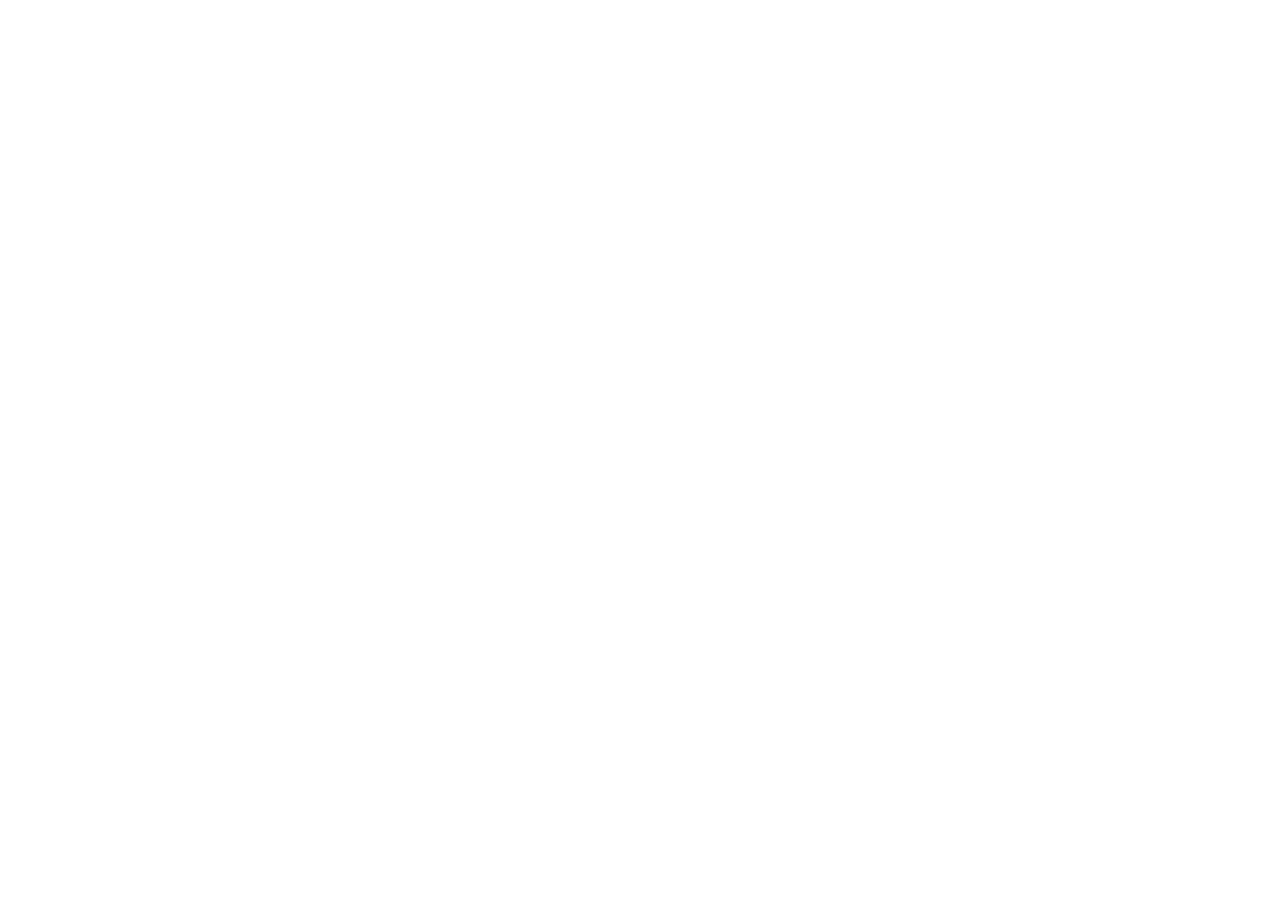
==== index.html @ 8446bedb "html, css and images" ====
<!DOCTYPE html>
<html lang="it">

    <head>
        <link rel="stylesheet" href="css/style.css">
    </head>

    <body>
        <!-- intestazione con logo e sfondo -->
        <header>
            <!-- logo -->
            <!-- background -->
        </header>

        <main>
            <section class="first section">
                <div>
                <!-- title-->
                <!-- subtitle -->
                </div>
                <div>
                    <!-- images -->
                    <!-- didascalia -->
                </div>
            </section>

            <section>
                <p></p>
                <!-- unordered list -->
            </section>

            <section>
                <!-- tabella -->
            </section>

            <section>
                <p></p>
            </section>

            <footer>
                <nav>
                    <!-- title -->
                    <!-- image whit text -->
                    <!-- image whit text -->
                </nav>
            </footer>

        </main>
    </body>
</html>
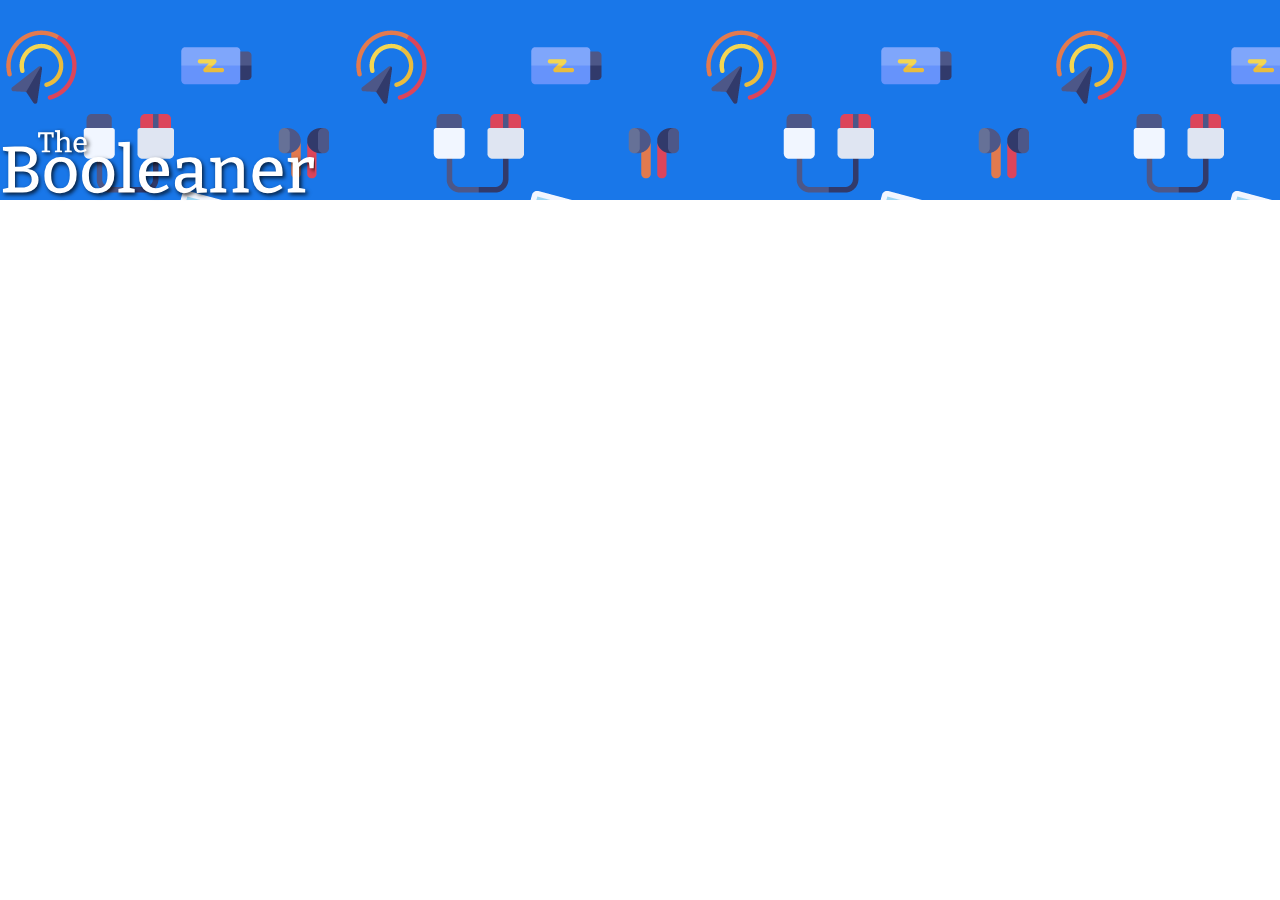
==== commit 421b39c9: "header with logo and background" ====
--- a/index.html
+++ b/index.html
@@ -9,7 +9,7 @@
         <!-- intestazione con logo e sfondo -->
         <header>
             <!-- logo -->
-            <!-- background -->
+            <img src="img/logo.svg" alt="" id="logo">
         </header>
 
         <main>
--- a/css/style.css
+++ b/css/style.css
@@ -0,0 +1,15 @@
+*{
+    margin: 0;
+    box-sizing: border-box;
+}
+
+#logo{
+    height: 40%;
+    margin-top: 10%;
+}
+header{
+    background-image: url(../img/pattern.png);
+    height: 200px;
+    width: 100%;
+    background-color: #1977e9;
+}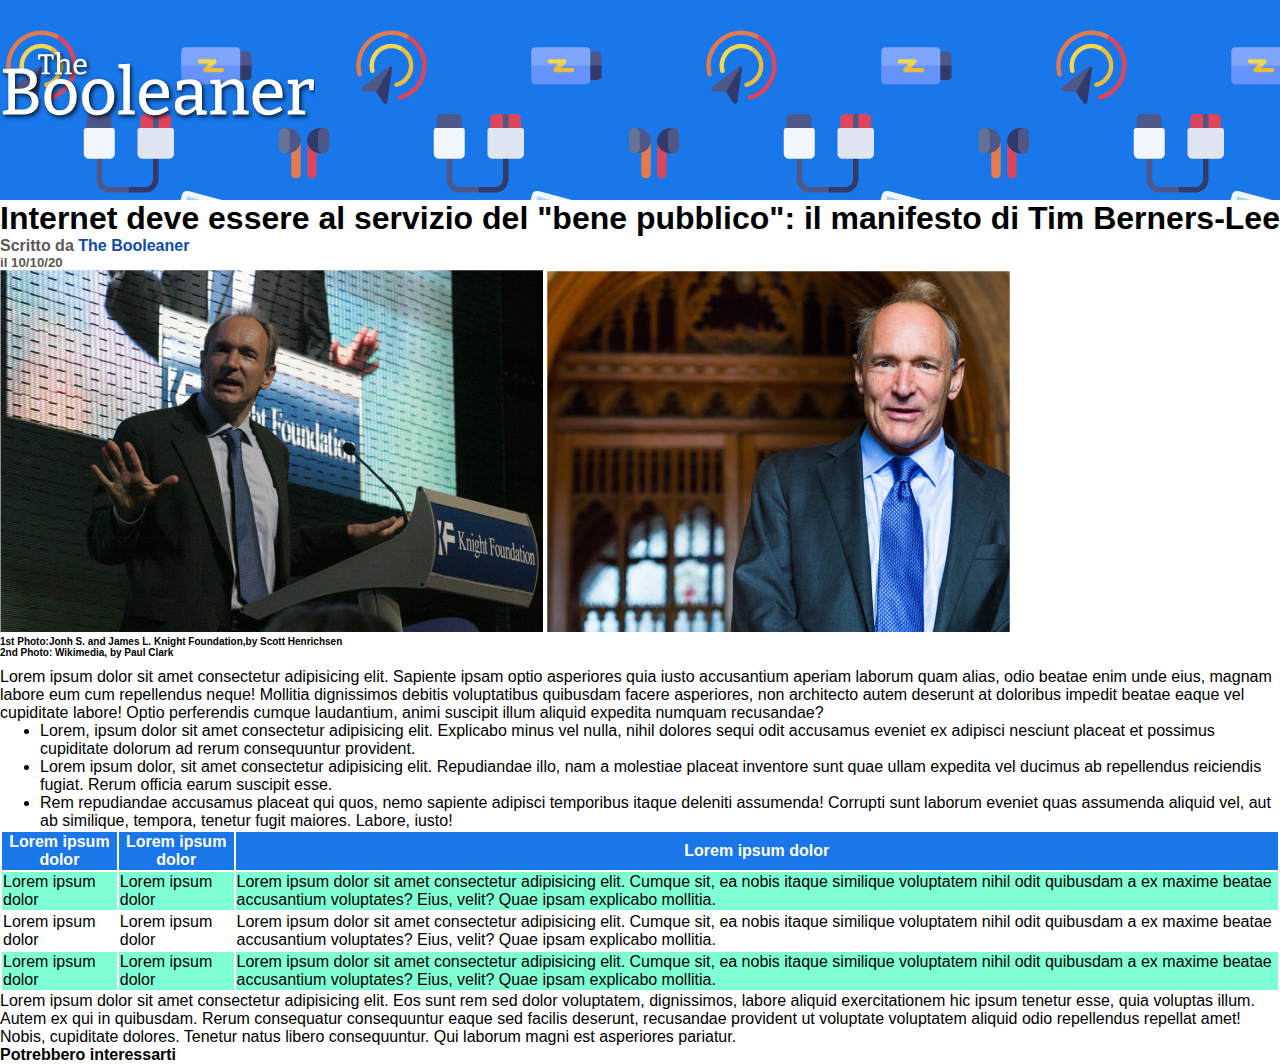
==== commit 31d97618: "main: images, paragraphs and table" ====
--- a/index.html
+++ b/index.html
@@ -2,6 +2,7 @@
 <html lang="it">
 
     <head>
+        <title>Tim Berners-Lee</title>
         <link rel="stylesheet" href="css/style.css">
     </head>
 
@@ -13,38 +14,117 @@
         </header>
 
         <main>
-            <section class="first section">
+            <section>
                 <div>
                 <!-- title-->
+                <h1>
+                    Internet deve essere al servizio del "bene pubblico": il manifesto di Tim Berners-Lee
+                </h1>
                 <!-- subtitle -->
+                <h4 class="grey_text">
+                    Scritto da <spam class="blue_text">The Booleaner</spam>
+                </h4>
+                <h5 class="grey_text">
+                    il 10/10/20
+                </h5>
                 </div>
-                <div>
+                <div id="images">
                     <!-- images -->
+                    <img src="img/tim-1.jpg" alt=" T. Benernes-Lee talk to the fondation">
+                    <img src="img/tim-2.jpg" alt="photo by T. Benernes-Lee">
                     <!-- didascalia -->
+                    <h5 id="didascalia">1st Photo:Jonh S. and James L. Knight Foundation,by Scott Henrichsen <br>
+                    2nd Photo: Wikimedia, by Paul Clark</h5>
                 </div>
             </section>
 
             <section>
-                <p></p>
+                <p>Lorem ipsum dolor sit amet consectetur adipisicing elit. Sapiente ipsam optio asperiores quia iusto accusantium aperiam laborum quam alias, odio beatae enim unde eius, magnam labore eum cum repellendus neque!
+                <span class="yellow_background">Mollitia dignissimos debitis</span> voluptatibus quibusdam facere asperiores, non architecto autem deserunt at doloribus impedit beatae eaque vel cupiditate labore! Optio perferendis cumque laudantium, animi suscipit illum aliquid expedita numquam recusandae?
+                </p>
                 <!-- unordered list -->
+                <ul>
+                    <li>
+                        Lorem, ipsum dolor sit amet consectetur adipisicing elit. Explicabo minus vel nulla, nihil dolores sequi odit accusamus eveniet ex adipisci nesciunt placeat et possimus cupiditate dolorum ad rerum consequuntur provident.
+                    </li>
+                    <li>
+                        Lorem ipsum dolor, sit amet consectetur adipisicing elit. Repudiandae illo, nam a molestiae placeat inventore sunt quae ullam expedita vel ducimus ab repellendus reiciendis fugiat. Rerum officia earum suscipit esse.
+                    </li>
+                    <li>Rem repudiandae accusamus placeat qui quos, nemo sapiente adipisci temporibus itaque deleniti assumenda! Corrupti sunt laborum eveniet quas assumenda aliquid vel, aut ab similique, tempora, tenetur fugit maiores. Labore, iusto!</li>
+                </ul>
             </section>
 
             <section>
                 <!-- tabella -->
+                <table>
+                    <thead>
+                        <tr>
+                            <th>
+                                Lorem ipsum dolor
+                            </th>
+                            <th>
+                                Lorem ipsum dolor
+                            </th>
+                            <th>
+                                Lorem ipsum dolor
+                            </th>
+                        </tr>
+                    </thead>
+                    <tbody>
+                        <tr class="light_blue_background">
+                            <td>
+                                Lorem ipsum dolor
+                            </td>
+                            <td>
+                                Lorem ipsum dolor
+                            </td>
+                            <td>
+                                Lorem ipsum dolor sit amet consectetur adipisicing elit. Cumque sit, ea nobis itaque similique voluptatem nihil odit quibusdam a ex maxime beatae accusantium voluptates? Eius, velit? Quae ipsam explicabo mollitia.
+                            </td>
+                        </tr>
+
+                        <tr>
+                            <td>
+                                Lorem ipsum dolor
+                            </td>
+                            <td>
+                                Lorem ipsum dolor
+                            </td>
+                            <td>
+                                Lorem ipsum dolor sit amet consectetur adipisicing elit. Cumque sit, ea nobis itaque similique voluptatem nihil odit quibusdam a ex maxime beatae accusantium voluptates? Eius, velit? Quae ipsam explicabo mollitia.
+                            </td>
+                        </tr>
+
+                        <tr class="light_blue_background">
+                            <td>
+                                Lorem ipsum dolor
+                            </td>
+                            <td>
+                                Lorem ipsum dolor
+                            </td>
+                            <td>
+                                Lorem ipsum dolor sit amet consectetur adipisicing elit. Cumque sit, ea nobis itaque similique voluptatem nihil odit quibusdam a ex maxime beatae accusantium voluptates? Eius, velit? Quae ipsam explicabo mollitia.
+                            </td>
+                        </tr>
+                    </tbody>
+                </table>
             </section>
 
             <section>
-                <p></p>
+                <p>Lorem ipsum dolor sit amet consectetur adipisicing elit. Eos sunt rem sed dolor voluptatem, dignissimos, labore aliquid exercitationem hic ipsum tenetur esse, quia voluptas illum. Autem ex qui in quibusdam.
+                Rerum consequatur consequuntur eaque sed facilis deserunt, recusandae provident ut voluptate voluptatem aliquid odio repellendus repellat amet! Nobis, cupiditate dolores. Tenetur natus libero consequuntur. Qui laborum magni est asperiores pariatur.</p>
             </section>
+        </main>
 
-            <footer>
-                <nav>
-                    <!-- title -->
-                    <!-- image whit text -->
-                    <!-- image whit text -->
-                </nav>
-            </footer>
+         <footer>
+                
+            <!-- title -->
+            <h4>Potrebbero interessarti</h4>
+            <!-- image whit text -->
+            <!-- image whit text -->
+                
+        </footer>
 
-        </main>
+        
     </body>
 </html>--- a/css/style.css
+++ b/css/style.css
@@ -3,13 +3,39 @@
     box-sizing: border-box;
 }
 
+body{
+    font-family: 'Roboto', sans-serif;
+}
+
 #logo{
     height: 40%;
-    margin-top: 10%;
+    margin-top: 50px;
 }
 header{
     background-image: url(../img/pattern.png);
     height: 200px;
     width: 100%;
     background-color: #1977e9;
+}
+
+.grey_text{
+    color: rgb(94, 87, 87);
+}
+
+.blue_text{
+    color: rgb(12, 75, 170);
+}
+
+#didascalia{
+    font-size: 10px;
+    margin-bottom: 10px;
+}
+
+th{
+    background-color: #1977e9;
+    color: white;
+}
+
+.light_blue_background{
+    background-color: aquamarine;
 }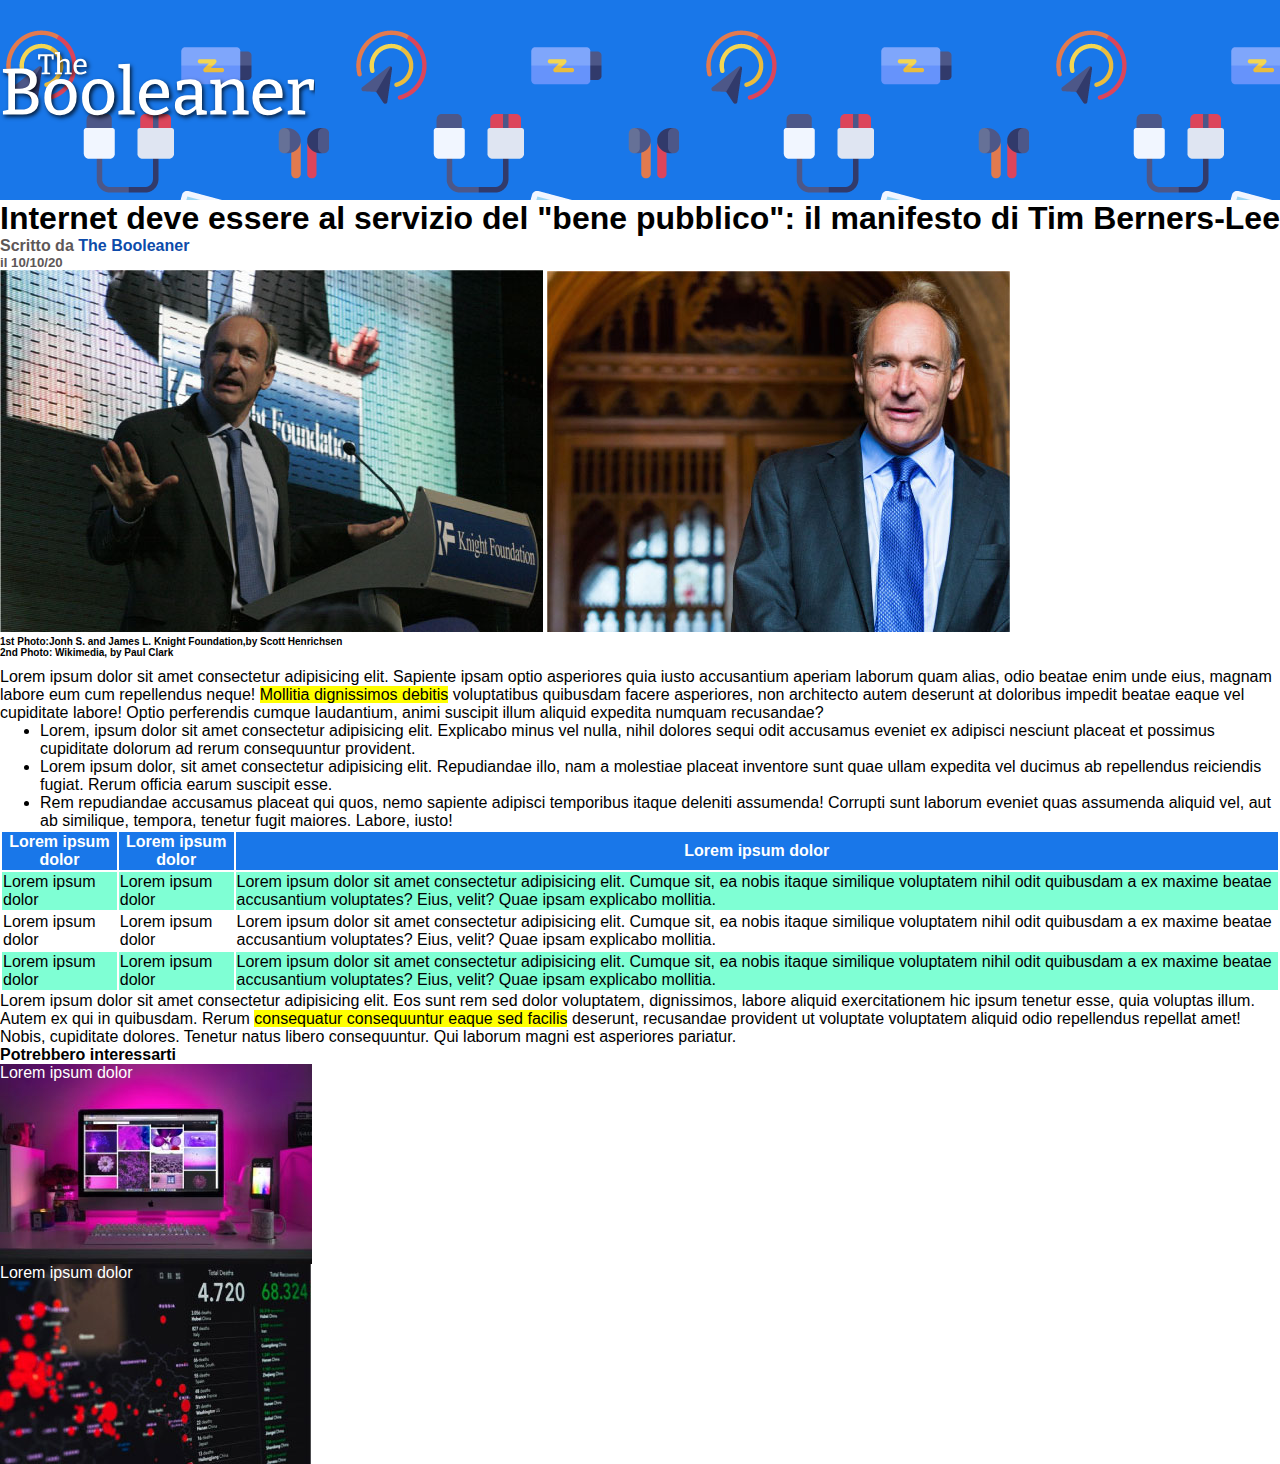
==== commit 5a1be930: "footer" ====
--- a/index.html
+++ b/index.html
@@ -112,19 +112,18 @@
 
             <section>
                 <p>Lorem ipsum dolor sit amet consectetur adipisicing elit. Eos sunt rem sed dolor voluptatem, dignissimos, labore aliquid exercitationem hic ipsum tenetur esse, quia voluptas illum. Autem ex qui in quibusdam.
-                Rerum consequatur consequuntur eaque sed facilis deserunt, recusandae provident ut voluptate voluptatem aliquid odio repellendus repellat amet! Nobis, cupiditate dolores. Tenetur natus libero consequuntur. Qui laborum magni est asperiores pariatur.</p>
+                Rerum <span class="yellow_background">consequatur consequuntur eaque sed facilis</span> deserunt, recusandae provident ut voluptate voluptatem aliquid odio repellendus repellat amet! Nobis, cupiditate dolores. Tenetur natus libero consequuntur. Qui laborum magni est asperiores pariatur.</p>
             </section>
         </main>
 
          <footer>
-                
             <!-- title -->
             <h4>Potrebbero interessarti</h4>
             <!-- image whit text -->
+            <div class="monitor ">Lorem ipsum dolor</div>
             <!-- image whit text -->
-                
+            <div class="graph">Lorem ipsum dolor</div>
         </footer>
 
-        
     </body>
 </html>--- a/css/style.css
+++ b/css/style.css
@@ -31,6 +31,10 @@
     margin-bottom: 10px;
 }
 
+.yellow_background{
+    background-color: yellow;
+}
+
 th{
     background-color: #1977e9;
     color: white;
@@ -38,4 +42,21 @@
 
 .light_blue_background{
     background-color: aquamarine;
-}+}
+
+.monitor{
+    background-image: url("../img/monitor.jpg");
+  
+}
+
+.graph{
+    background-image: url("../img/graph.jpg");    
+}
+
+.monitor,.graph{
+    height: 200px;
+    background-repeat: no-repeat;
+    color: white;
+    font-size: bold;
+}
+
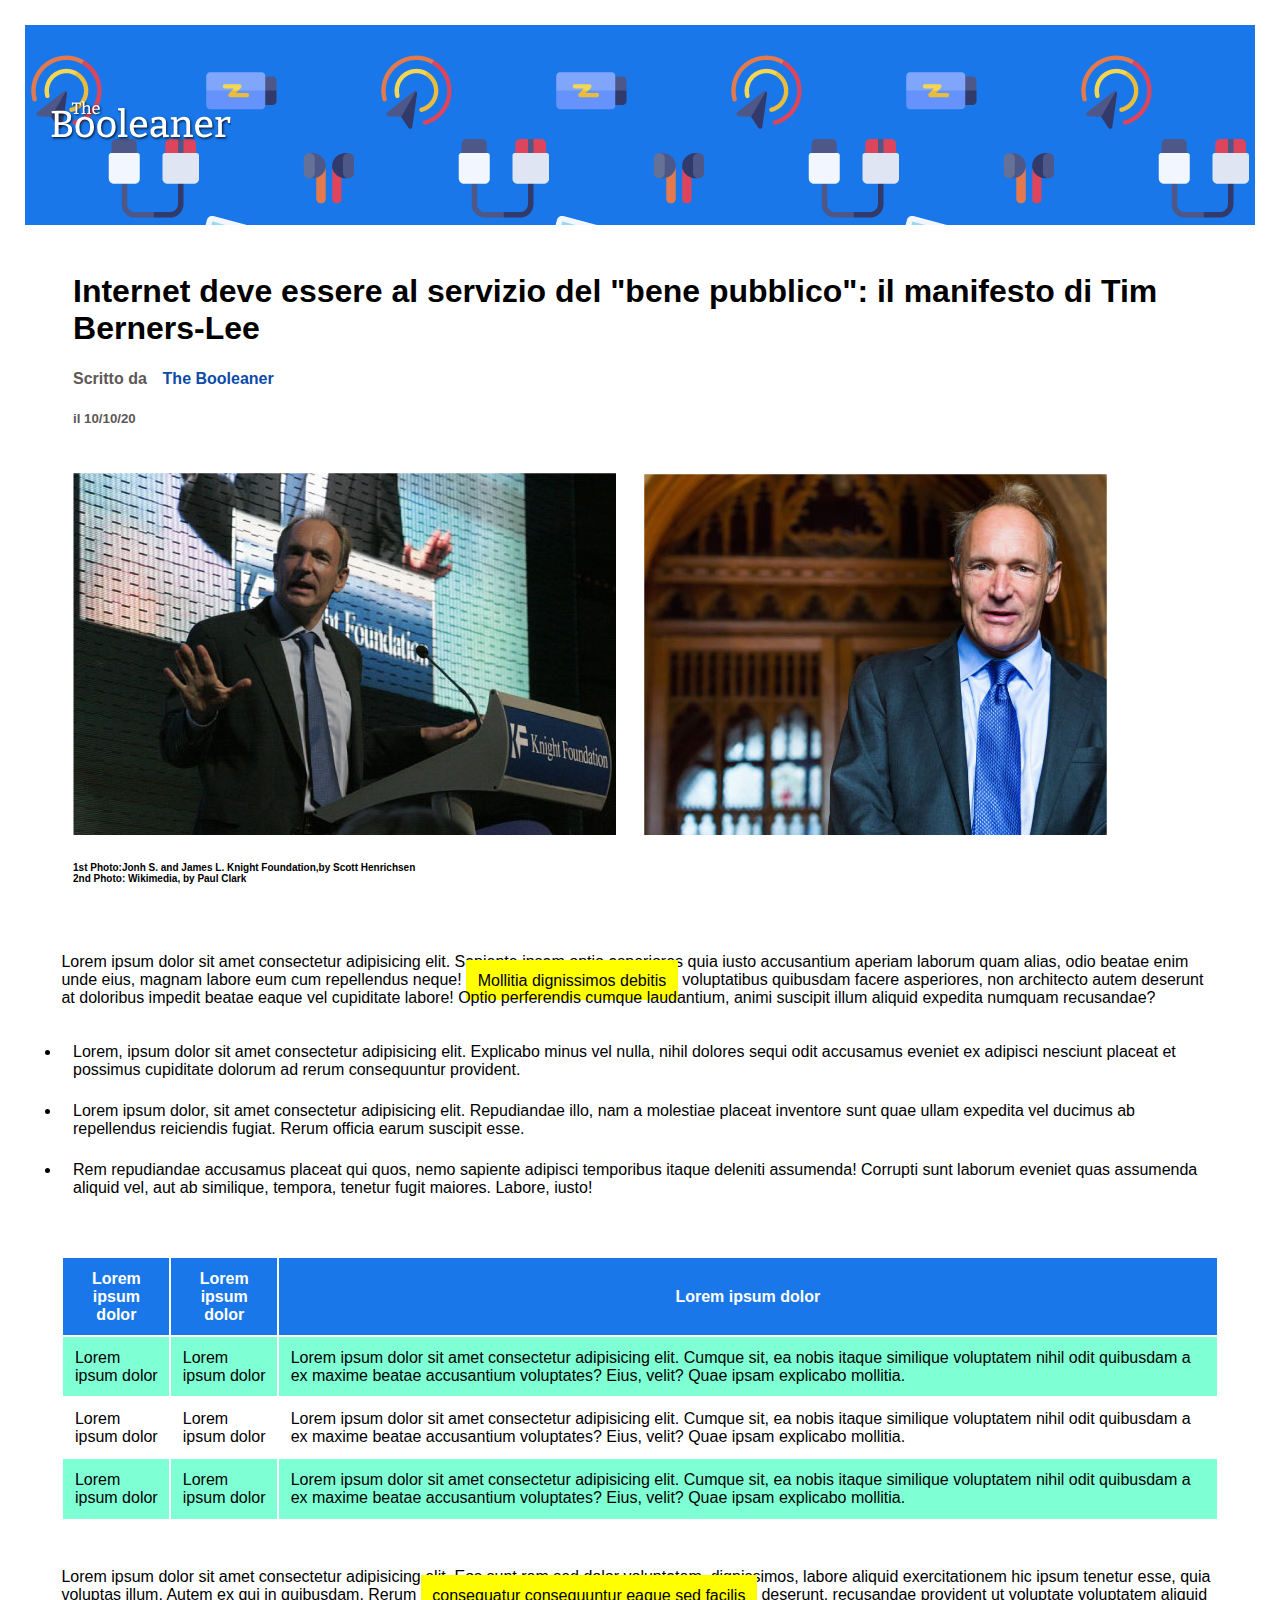
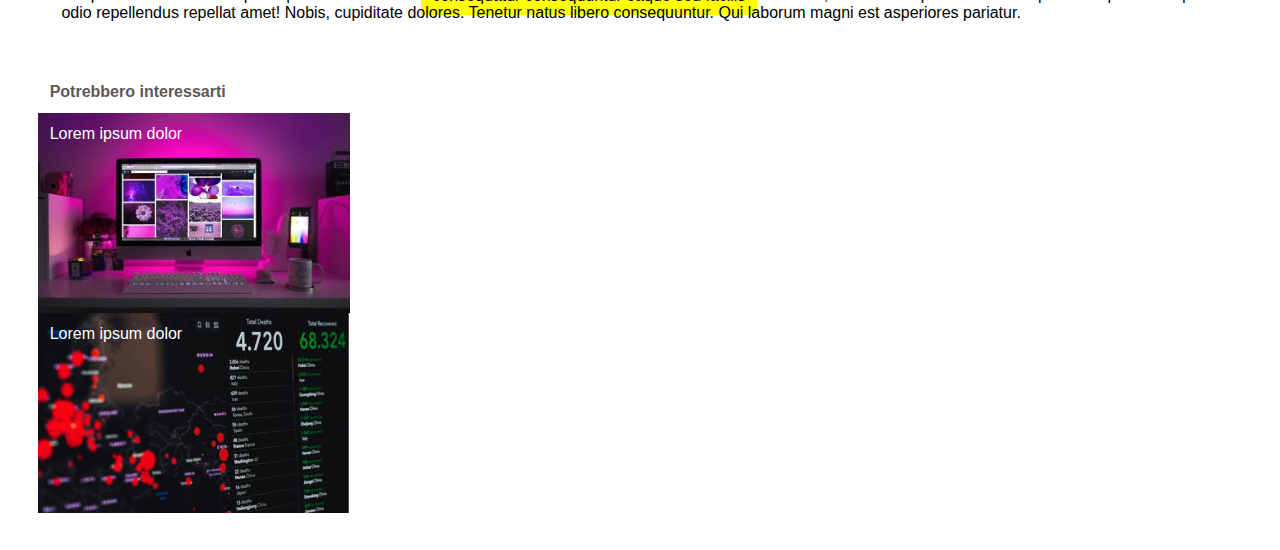
==== commit 2d940bfa: "add padding and last touches" ====
--- a/index.html
+++ b/index.html
@@ -118,7 +118,7 @@
 
          <footer>
             <!-- title -->
-            <h4>Potrebbero interessarti</h4>
+            <h4 class="grey_text">Potrebbero interessarti</h4>
             <!-- image whit text -->
             <div class="monitor ">Lorem ipsum dolor</div>
             <!-- image whit text -->
--- a/css/style.css
+++ b/css/style.css
@@ -1,6 +1,7 @@
 *{
     margin: 0;
     box-sizing: border-box;
+    padding: 1%;
 }
 
 body{
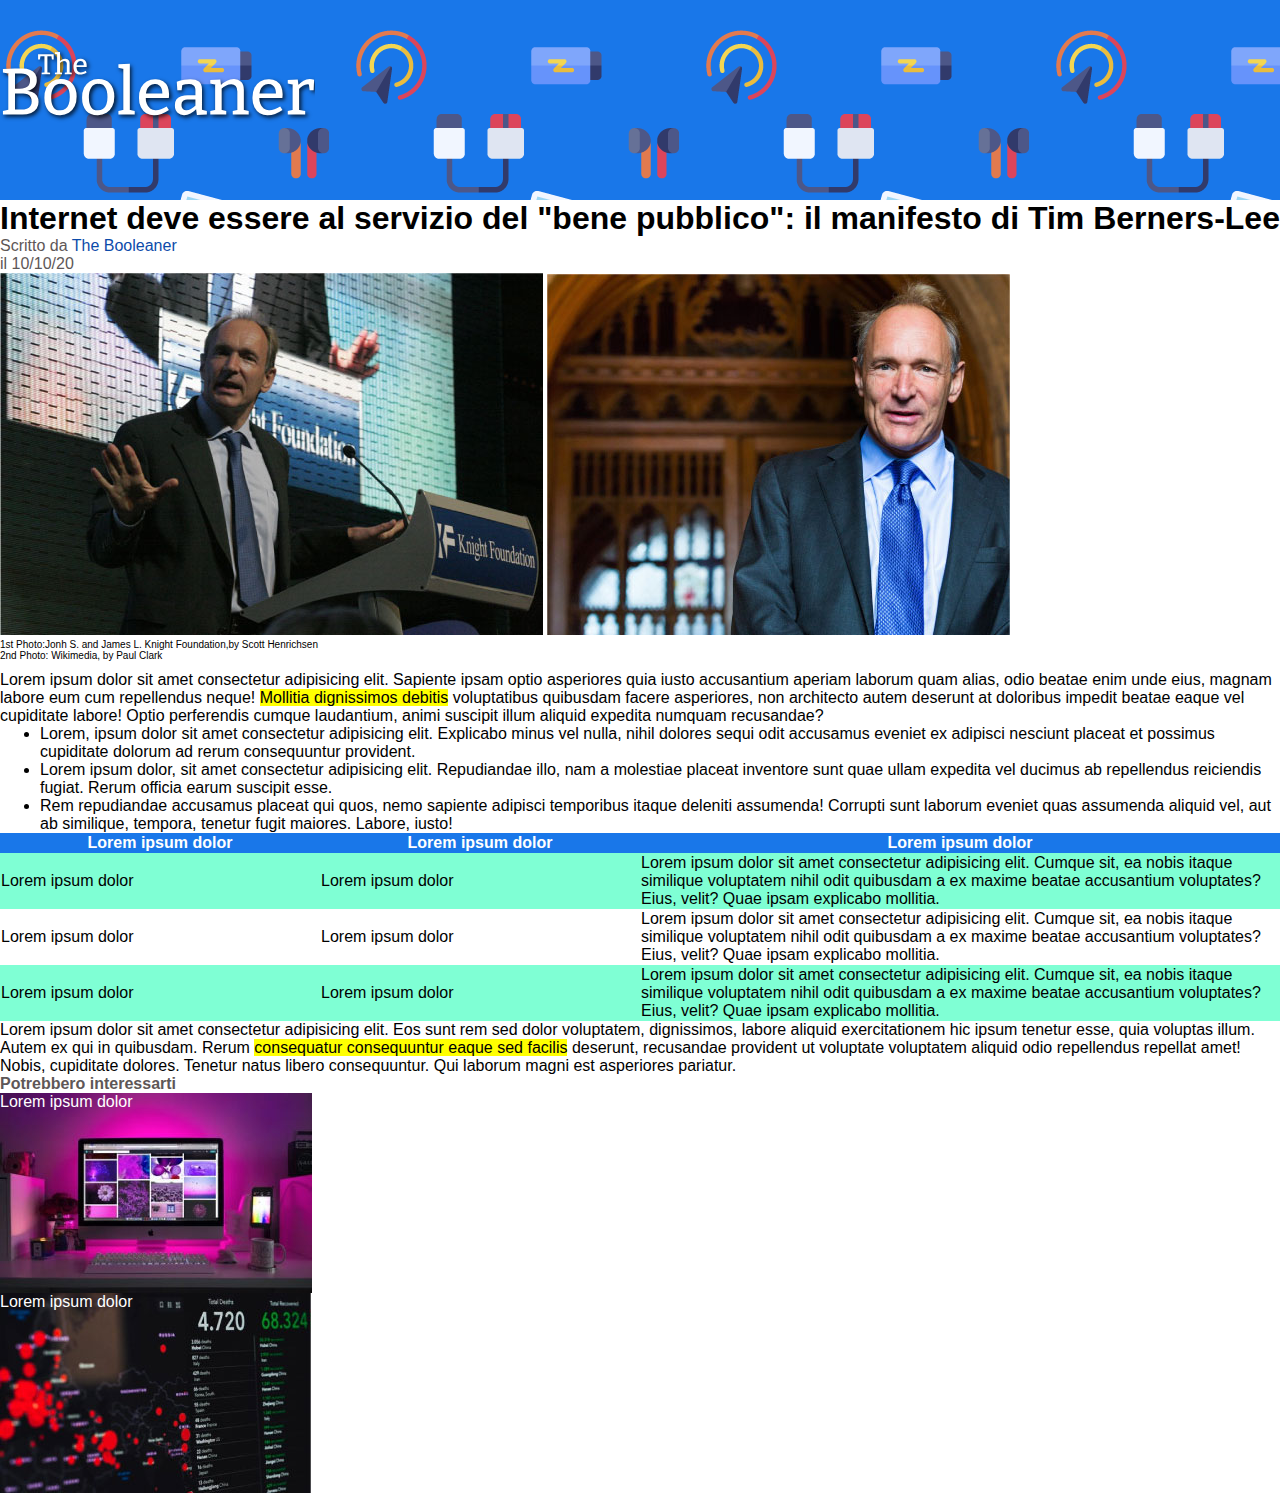
==== commit 3ff5ce74: "tag and table corrections" ====
--- a/index.html
+++ b/index.html
@@ -14,31 +14,30 @@
         </header>
 
         <main>
-            <section>
-                <div>
+            <section class="title_images_figcaption">
+                
                 <!-- title-->
                 <h1>
                     Internet deve essere al servizio del "bene pubblico": il manifesto di Tim Berners-Lee
                 </h1>
                 <!-- subtitle -->
-                <h4 class="grey_text">
-                    Scritto da <spam class="blue_text">The Booleaner</spam>
-                </h4>
-                <h5 class="grey_text">
+                <div class="grey_text">
+                    Scritto da <spam class="blue_text">The Booleaner</spam><br>
                     il 10/10/20
-                </h5>
                 </div>
-                <div id="images">
+                
+                <figure id="images">
                     <!-- images -->
                     <img src="img/tim-1.jpg" alt=" T. Benernes-Lee talk to the fondation">
                     <img src="img/tim-2.jpg" alt="photo by T. Benernes-Lee">
                     <!-- didascalia -->
-                    <h5 id="didascalia">1st Photo:Jonh S. and James L. Knight Foundation,by Scott Henrichsen <br>
-                    2nd Photo: Wikimedia, by Paul Clark</h5>
-                </div>
+                    <figcaption id="didascalia">1st Photo:Jonh S. and James L. Knight Foundation,by Scott Henrichsen <br>
+                    2nd Photo: Wikimedia, by Paul Clark
+                    </figcaption>
+                </figure>
             </section>
 
-            <section>
+            <section class="paragraph_ul_table">
                 <p>Lorem ipsum dolor sit amet consectetur adipisicing elit. Sapiente ipsam optio asperiores quia iusto accusantium aperiam laborum quam alias, odio beatae enim unde eius, magnam labore eum cum repellendus neque!
                 <span class="yellow_background">Mollitia dignissimos debitis</span> voluptatibus quibusdam facere asperiores, non architecto autem deserunt at doloribus impedit beatae eaque vel cupiditate labore! Optio perferendis cumque laudantium, animi suscipit illum aliquid expedita numquam recusandae?
                 </p>
@@ -52,9 +51,7 @@
                     </li>
                     <li>Rem repudiandae accusamus placeat qui quos, nemo sapiente adipisci temporibus itaque deleniti assumenda! Corrupti sunt laborum eveniet quas assumenda aliquid vel, aut ab similique, tempora, tenetur fugit maiores. Labore, iusto!</li>
                 </ul>
-            </section>
-
-            <section>
+           
                 <!-- tabella -->
                 <table>
                     <thead>
@@ -65,7 +62,7 @@
                             <th>
                                 Lorem ipsum dolor
                             </th>
-                            <th>
+                            <th id="third_colum">
                                 Lorem ipsum dolor
                             </th>
                         </tr>
--- a/css/style.css
+++ b/css/style.css
@@ -1,7 +1,7 @@
 *{
     margin: 0;
     box-sizing: border-box;
-    padding: 1%;
+    /* padding: 1%; */
 }
 
 body{
@@ -34,11 +34,20 @@
 
 .yellow_background{
     background-color: yellow;
+    /* padding: 0%; */
+}
+
+table{
+    border-spacing: 0;
 }
 
 th{
     background-color: #1977e9;
     color: white;
+}
+
+#third_colum{
+    width: 50%;
 }
 
 .light_blue_background{
